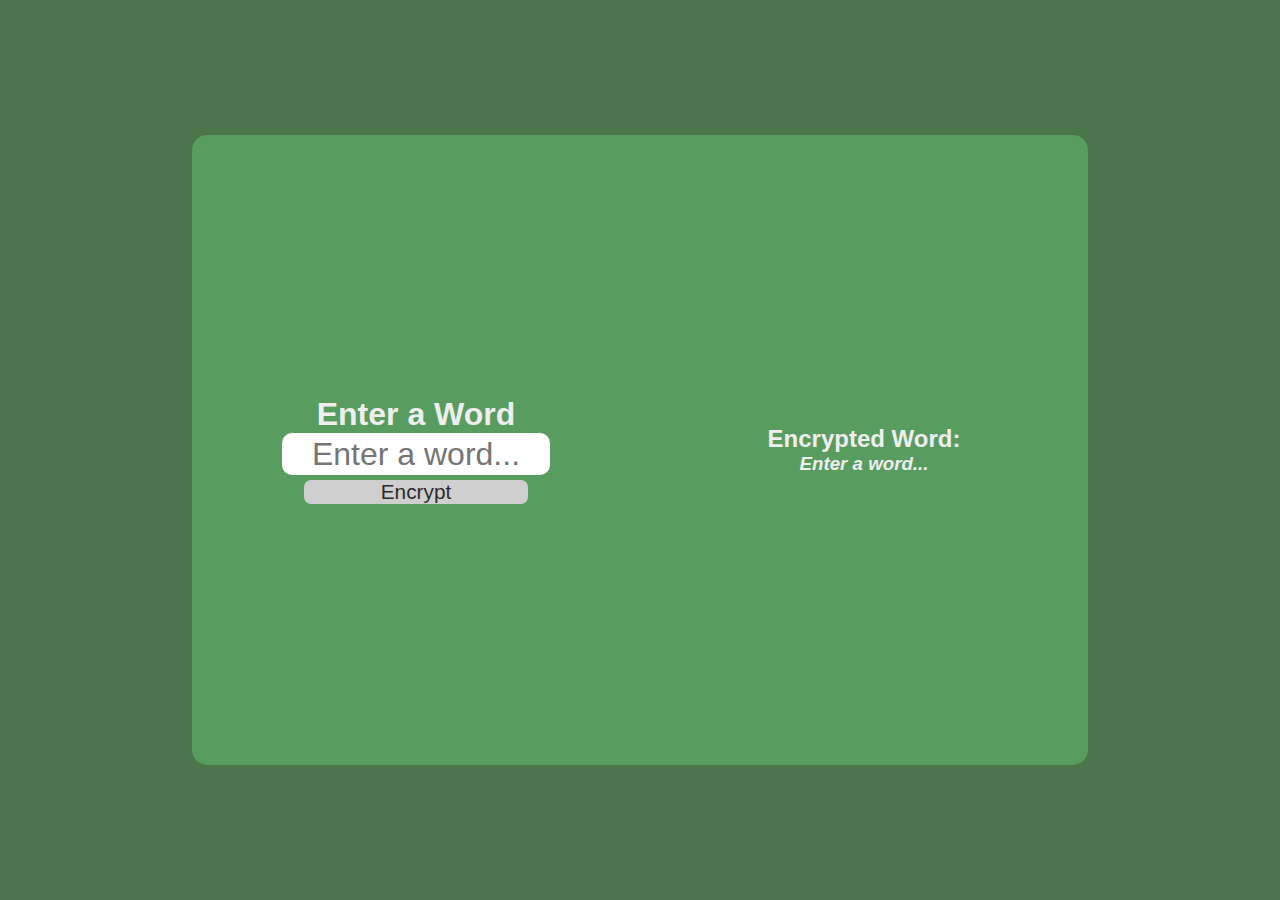
==== convert.html @ 9637bd1a "Add covert page & remove generate.py" ====
<!DOCTYPE html>
<html lang="en">
<head>
    <meta charset="UTF-8">
    <meta name="viewport" content="width=device-width, initial-scale=1.0">
    <title>Wilkins Wordle | Convert</title>
    <link rel="stylesheet" href="styles.css">
</head>
<style>
    body {
        vertical-align: middle;
    }
</style>
<script>
    function encryt() {
        answer_decrypted = document.getElementById("generate-input").value;
        answer_encrypted = ""
        for (let i=0; i<5; i++) {
            switch (answer_decrypted[i]) {
                case "a": answer_encrypted += "h"; break;
                case "b": answer_encrypted += "i"; break;
                case "c": answer_encrypted += "t"; break;
                case "d": answer_encrypted += "I"; break;
                case "e": answer_encrypted += "s"; break;
                case "f": answer_encrypted += "H"; break;
                case "g": answer_encrypted += "N"; break;
                case "h": answer_encrypted += "c"; break;
                case "i": answer_encrypted += "r"; break;
                case "j": answer_encrypted += "y"; break;
                case "k": answer_encrypted += "L"; break;
                case "l": answer_encrypted += "T"; break;
                case "m": answer_encrypted += "o"; break;
                case "n": answer_encrypted += "F"; break;
                case "o": answer_encrypted += "S"; break;
                case "p": answer_encrypted += "u"; break;
                case "q": answer_encrypted += "C"; break;
                case "r": answer_encrypted += "k"; break;
                case "s": answer_encrypted += "D"; break;
                case "t": answer_encrypted += "z"; break;
                case "u": answer_encrypted += "B"; break;
                case "v": answer_encrypted += "J"; break;
                case "w": answer_encrypted += "R"; break;
                case "x": answer_encrypted += "Q"; break;
                case "y": answer_encrypted += "q"; break;
                case "z": answer_encrypted += "j"; break;
                default: answer_encrypted += "a"; break;
            }
        }
        let textPut = document.getElementById("encrypted-word");
        textPut.textContent = answer_encrypted;
    }
</script>
<body>
    <div class="modal">
        <div class="modal-header">
            
        </div>
    </div>
    <div id="generate-container">
        <div id="generate">
            <div id="generate-input-container">
                <h2 id="generate-input-label">Enter a Word</h2>
                <input type="text" id="generate-input" maxlength="5" minlength="5" placeholder="Enter a word...">
                <button id="generate-input-button" onclick="encryt()">Encrypt</button>
            </div>
            <div id="generate-input-container">
                <h2>Encrypted Word:</h2>
                <h3 id="encrypted-word"><i>Enter a word...</i></h3>
            </div>
        </div>
    </div>
</body>
</html>
---- styles.css ----
*{
    margin: 0;
    padding: 0;
}

body {
    background-color: #4a754d;
}

html, body {
    height: 100%;
    font-family: Calibri, sans-serif;
    background: linear-gradient(-45deg, #4a754d, #4a754d, #6fb675, 
                                #4a754d, #4a754d);
    background-size: 400% 400%;
	animation: gradient 25s ease infinite;
    height: 100vh;
    overflow-y: scroll;
}

@keyframes gradient {
	0% {
		background-position: 0% 50%;
	}
	50% {
		background-position: 100% 50%;
	}
	100% {
		background-position: 0% 50%;
	}
}

#container {
    display: flex;
    height: 100%;
    align-items: center;
    flex-direction: column;
    padding-left: 3%;
    padding-right: 3%;
}

#game {
    width: 100%;
    max-width: 500px;
    display: flex;
    flex-direction: column;
}


header {
    border-bottom: 2px solid #eeeeee;
}

.title {
    color: #eeeeee;
    font-size: 2.5rem;
    font-weight: bold;
    margin: 0.4rem 0 0.4rem 0;
    text-align: center;
}

#board-container {
    display: flex;
    justify-content: center;
    align-items: center;
    flex-grow: 1;
}

#board {
    display: grid;
    grid-template-columns: repeat(5, 1fr);
    grid-column-gap: 5px;
    grid-row-gap: 5px;
    padding: 10px;
    box-sizing: border-box;
}

.square {
    border: 2px solid #eeeeee;
    min-width: 60px;
    min-height: 60px;
    font-size: 3rem;
    font-weight: bold;
    color: #eeeeee;
    display: flex;
    text-transform: capitalize;
    justify-content: center;
    align-items: center;
    user-select: none;
    border-radius: 3px;
}

#keyboard-container {
    height: 200px;
}

.keyboard-row {
    display: flex;
    justify-content: center;
    width: 100%;
    margin: 0 auto 8px;
    touch-action: manipulation;
}

.keyboard-row button {
    font-family: inherit;
    font-weight: bold;
    border: 0;
    padding: 0;
    height: 58px;
    cursor: pointer;
    background-color: #cfcfcf;
    color: #2b2b2b;
    flex-grow: 1;
    text-transform: uppercase;
    margin-right: 6px;
    border-radius: 4px;
    user-select: none;
    box-shadow: 2px 2px rgba(0, 0, 0, 0.25);
}

.keyboard-row button.wide-button {
    flex-grow: 1.5;
}

.keyboard-row button:hover, 
.keyboard-row button.wide-button:hover {
    background-color: #a8a8a8;
    scale: 103%;
    transition: 70ms ease-in-out;
}

.spacer-half {
    flex-grow: 0.5;
}

.infobox {
    width: fit-content;
    background-color: #929292;
    text-align: center;
    color: #eeeeee;
    border-radius: 10px;
    padding: 5px;
    margin-top: 1%;
    font-weight: bold;
    height: fit-content;
}

.infobox p {
    font-size: 0;
    transition: 150ms ease-in-out;
}

.infobox h2 {
    font-size: 1.2rem;
}

.infobox:hover p {
    font-size: 1rem;
    z-index: 100;
    transition: 150ms ease-in-out;
}

.modal {
    position: fixed;
    top: 7%;
    background-color: #35b33f;
    width: fit-content;
    max-width: 80%;
    text-align: center;
    padding: 20px;
    border-radius: 10px;
    color: #eeeeee;
    z-index: 100;
    visibility: hidden;
}

.modal-header {
    text-align: center;
    align-content: center;
}

.modal-header p {
    background-color: #eeeeee;
    border-radius: 4px;
    padding: 3px;
    width: fit-content;
    margin: auto;
    margin-top: 1%;
    white-space: pre-wrap;
}

#modal-not-guessed-header-word {
    background-color: transparent;
    font-weight: bold;
}

#modal-guessed-copy-button {
    margin-top: 1%;
    background-color: #cfcfcf;
    color: #2b2b2b;
    border: none;
    padding: 3px;
    border-radius: 3px;
    font-size: 0.85rem;
    font-weight: bold;
}

#modal-guessed-copy-button:hover {
    background-color: #a8a8a8;
    scale: 103%;
}

#modal-not-guessed-header-p, 
#modal-guessed-header-p {
    color: #2b2b2b;
    padding: 5px;
    font-weight: bold;
    font-size: 0.9rem;
}

#generate-container {
    height: 100vh;
    vertical-align: middle;
    text-align: center;
    display: flex
}

#generate {
    background-color: #599c5f;
    border-radius: 15px;
    margin: auto;
    width: 70%;
    height: 70%;
    display: flex;
    vertical-align: middle;
    text-align: center;
}

#generate-input {
    height: 2.6rem;
    width: 60%;
    border-radius: 10px;
    border: none;
    font-size: 2rem;
    margin: auto;
    text-align: center;
    display: block;
}

#generate-input-label {
    font-size: 2rem;
    margin: auto;
    text-align: center;
    color: #eeeeee;
    display: block;
}

#generate-input-button {
    display: block;
    text-align: center;
    background-color: #cfcfcf;
    color: #2b2b2b;
    border: none;
    border-radius: 7px;
    width: 50%;
    font-size: 1.3rem;
    margin: auto;
    margin-top: 1%;
}

#generate-input-button:hover {
    cursor: pointer;
}

#generate-input-container {
    margin: auto;
    width: 50%;
    color: #eeeeee;
}
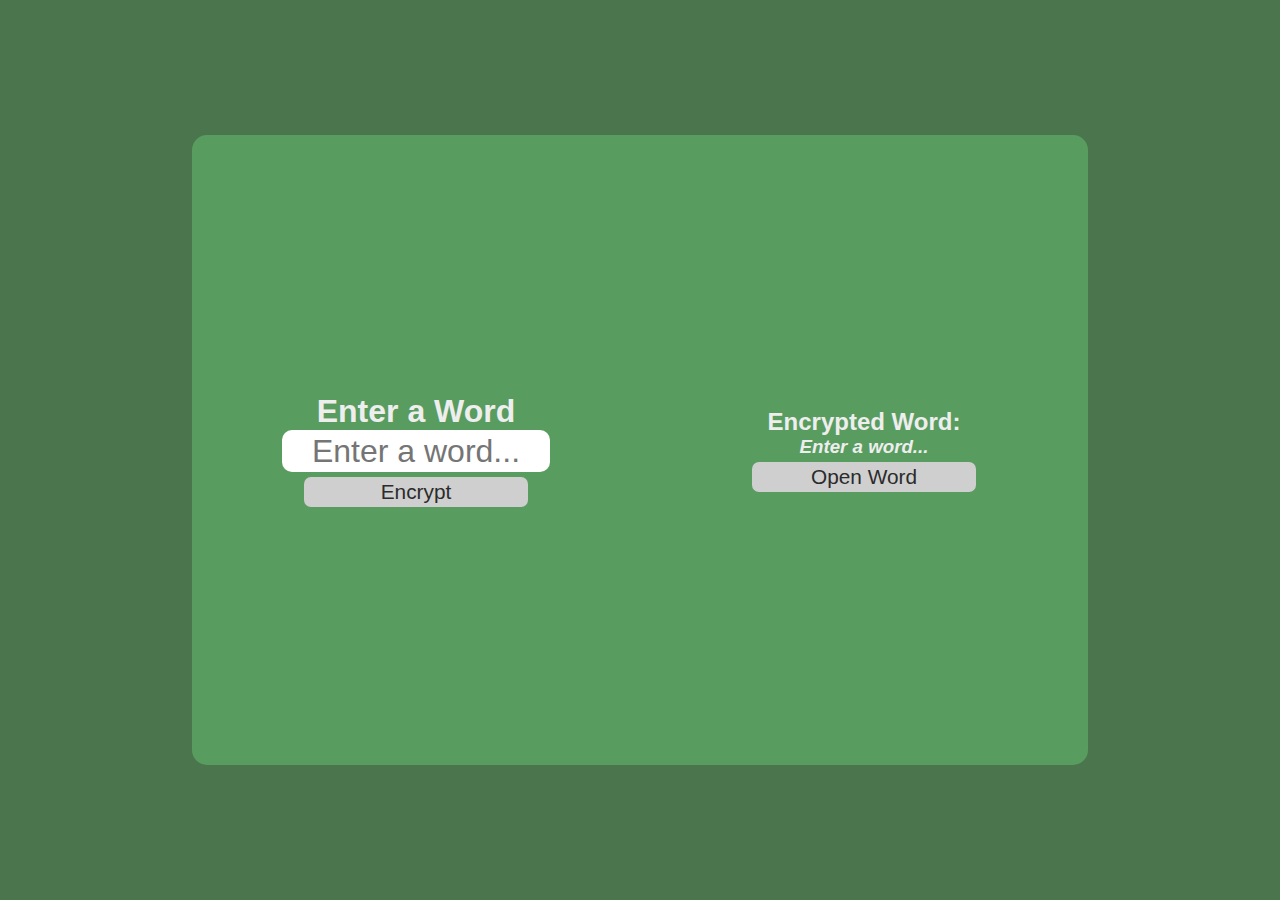
==== commit 6087cf2f: "Add open link to convert page" ====
--- a/convert.html
+++ b/convert.html
@@ -48,6 +48,17 @@
         }
         let textPut = document.getElementById("encrypted-word");
         textPut.textContent = answer_encrypted;
+
+        let button = document.getElementById("generate-open-button");
+        button.href = `./?word=${answer_encrypted}`;
+    }
+
+    function winCopy() {
+        resultsString = document.getElementById("modal-guessed-header-p").textContent;
+        navigator.clipboard.writeText(resultsString);
+
+        button = document.getElementById("modal-guessed-copy-button");
+        button.textContent = "Results copied!"
     }
 </script>
 <body>
@@ -66,6 +77,7 @@
             <div id="generate-input-container">
                 <h2>Encrypted Word:</h2>
                 <h3 id="encrypted-word"><i>Enter a word...</i></h3>
+                <a id="generate-open-button"><button id="generate-input-button">Open Word</button></a>
             </div>
         </div>
     </div>
--- a/styles.css
+++ b/styles.css
@@ -267,14 +267,20 @@
     font-size: 1.3rem;
     margin: auto;
     margin-top: 1%;
+    padding: 3px;
 }
 
 #generate-input-button:hover {
     cursor: pointer;
+    background-color: #a8a8a8;
 }
 
 #generate-input-container {
     margin: auto;
     width: 50%;
     color: #eeeeee;
+}
+
+#generate-open-button {
+    text-decoration: none;
 }